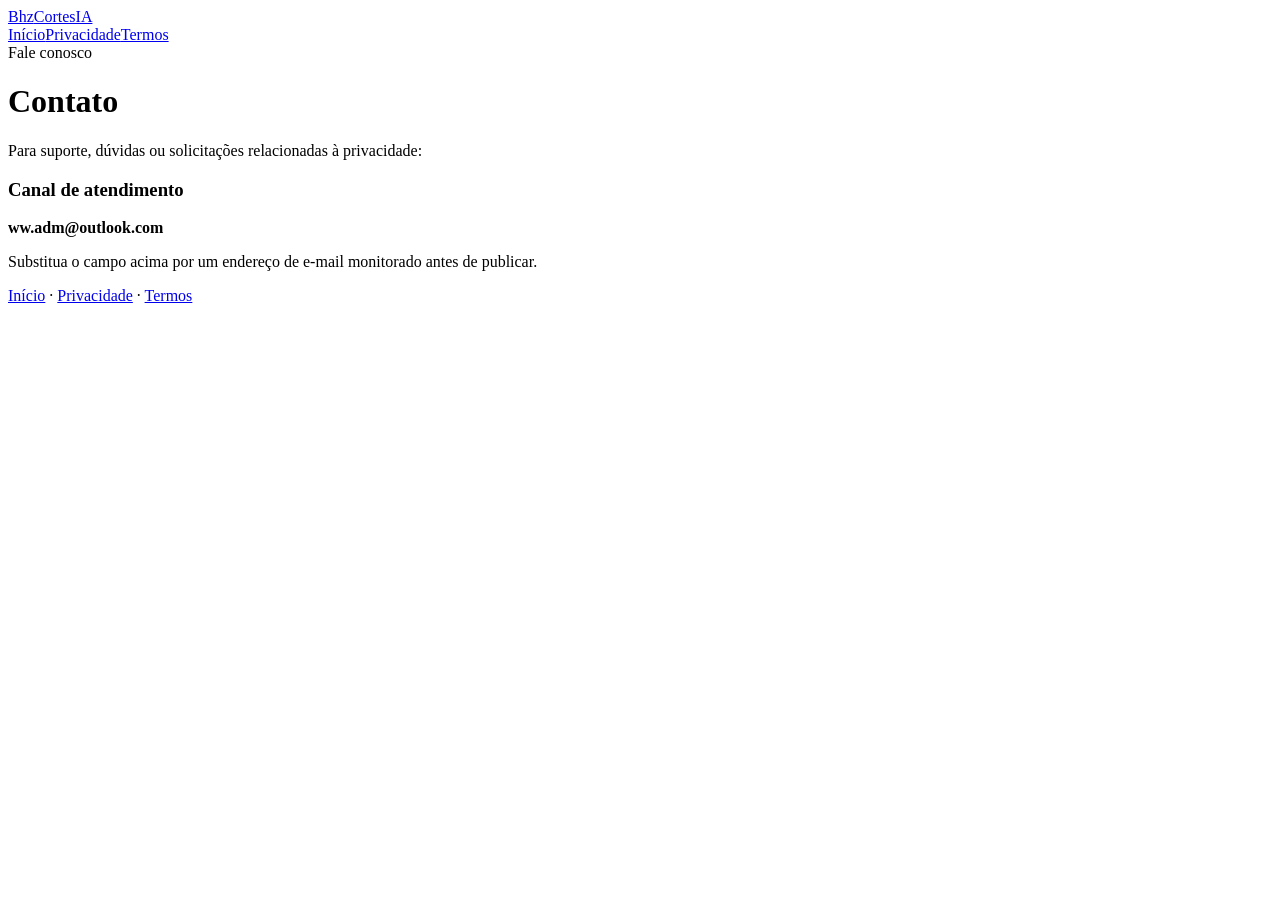
==== contato.html @ cc469c94 "Add files via upload" ====
<!doctype html><html lang="pt-BR"><head><meta charset="utf-8"><meta name="viewport" content="width=device-width,initial-scale=1"><title>Contato — BhzCortesIA</title><link rel="stylesheet" href="assets/style.css"></head><body><header><div class="wrap nav"><a class="brand" href="index.html">Bhz<span>CortesIA</span></a><nav><a href="index.html">Início</a><a href="privacidade.html">Privacidade</a><a href="termos.html">Termos</a></nav></div></header><main class="wrap doc"><div class="eyebrow">Fale conosco</div><h1>Contato</h1><p class="lead">Para suporte, dúvidas ou solicitações relacionadas à privacidade:</p><div class="card"><h3>Canal de atendimento</h3><p><b>ww.adm@outlook.com</b></p></div><p class="muted">Substitua o campo acima por um endereço de e-mail monitorado antes de publicar.</p></main><footer><div class="wrap"><a href="index.html">Início</a> · <a href="privacidade.html">Privacidade</a> · <a href="termos.html">Termos</a></div></footer></body></html>
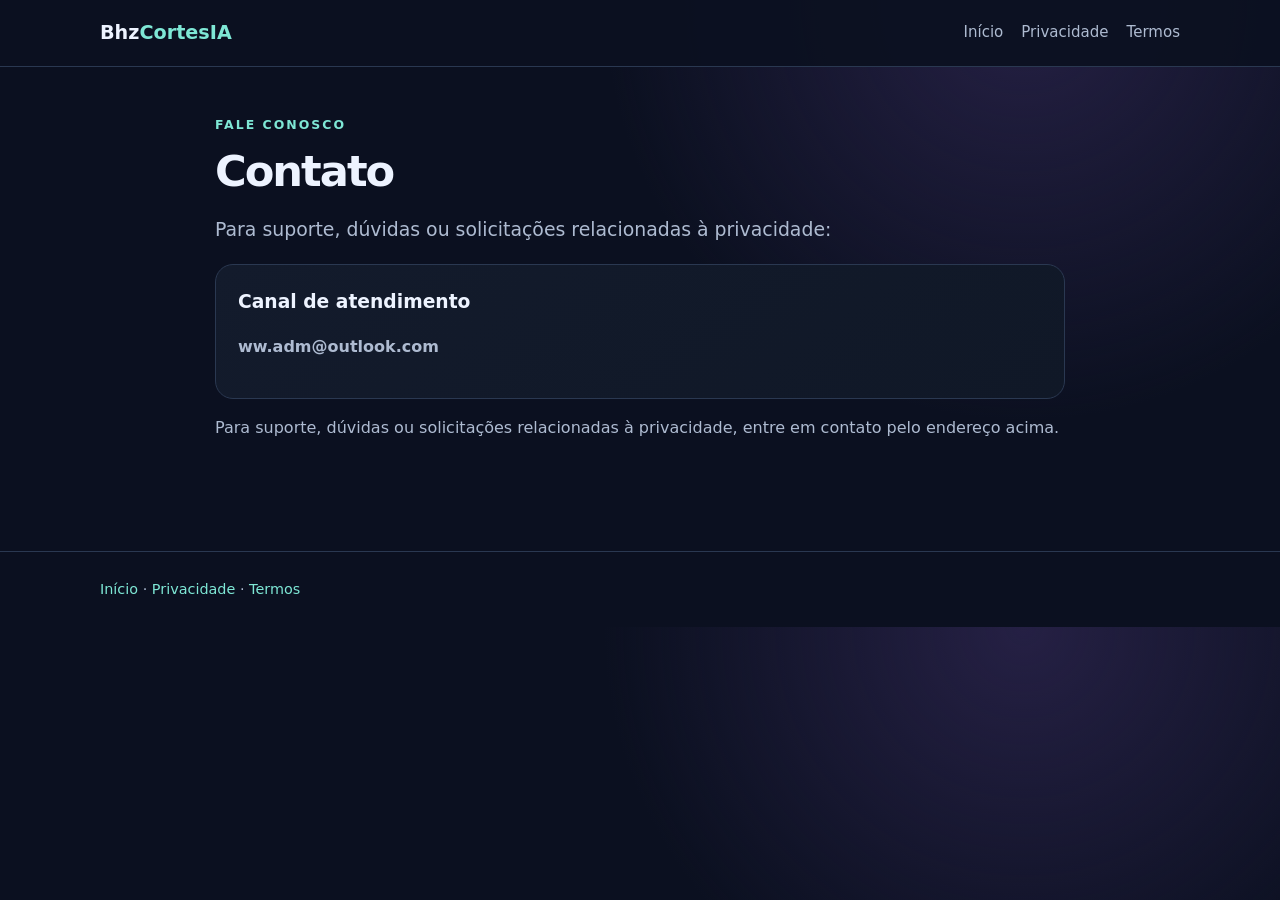
==== commit 6049f445: "Add files via upload" ====
--- a/contato.html
+++ b/contato.html
@@ -1 +1 @@
-<!doctype html><html lang="pt-BR"><head><meta charset="utf-8"><meta name="viewport" content="width=device-width,initial-scale=1"><title>Contato — BhzCortesIA</title><link rel="stylesheet" href="assets/style.css"></head><body><header><div class="wrap nav"><a class="brand" href="index.html">Bhz<span>CortesIA</span></a><nav><a href="index.html">Início</a><a href="privacidade.html">Privacidade</a><a href="termos.html">Termos</a></nav></div></header><main class="wrap doc"><div class="eyebrow">Fale conosco</div><h1>Contato</h1><p class="lead">Para suporte, dúvidas ou solicitações relacionadas à privacidade:</p><div class="card"><h3>Canal de atendimento</h3><p><b>ww.adm@outlook.com</b></p></div><p class="muted">Substitua o campo acima por um endereço de e-mail monitorado antes de publicar.</p></main><footer><div class="wrap"><a href="index.html">Início</a> · <a href="privacidade.html">Privacidade</a> · <a href="termos.html">Termos</a></div></footer></body></html>+<!doctype html><html lang="pt-BR"><head><meta charset="utf-8"><meta name="viewport" content="width=device-width,initial-scale=1"><title>Contato — BhzCortesIA</title><link rel="stylesheet" href="assets/style.css"></head><body><header><div class="wrap nav"><a class="brand" href="index.html">Bhz<span>CortesIA</span></a><nav><a href="index.html">Início</a><a href="privacidade.html">Privacidade</a><a href="termos.html">Termos</a></nav></div></header><main class="wrap doc"><div class="eyebrow">Fale conosco</div><h1>Contato</h1><p class="lead">Para suporte, dúvidas ou solicitações relacionadas à privacidade:</p><div class="card"><h3>Canal de atendimento</h3><p><b>ww.adm@outlook.com</b></p></div><p class="muted">Para suporte, dúvidas ou solicitações relacionadas à privacidade, entre em contato pelo endereço acima.</p></main><footer><div class="wrap"><a href="index.html">Início</a> · <a href="privacidade.html">Privacidade</a> · <a href="termos.html">Termos</a></div></footer></body></html>
--- a/assets/style.css
+++ b/assets/style.css
@@ -0,0 +1,9 @@
+
+:root{--bg:#0b1020;--panel:#131b2c;--text:#edf3ff;--muted:#aebbd1;--accent:#7ee7d5;--accent2:#a78bfa;--line:#2a3851}
+*{box-sizing:border-box}body{margin:0;background:radial-gradient(circle at 80% 0%,#252044 0,transparent 35%),var(--bg);color:var(--text);font:16px/1.65 system-ui,Segoe UI,Arial,sans-serif}
+a{color:var(--accent);text-decoration:none}a:hover{text-decoration:underline}.wrap{width:min(1080px,92%);margin:auto}
+header{border-bottom:1px solid var(--line);background:#0b1020ef;position:sticky;top:0}.nav{display:flex;justify-content:space-between;align-items:center;gap:20px;padding:17px 0}.brand{font-size:1.2rem;font-weight:800;color:var(--text)}.brand span{color:var(--accent)}nav,.links{display:flex;gap:18px;flex-wrap:wrap}nav a{color:var(--muted);font-size:.94rem}
+.hero{padding:78px 0 48px}.eyebrow{color:var(--accent);font-size:.78rem;letter-spacing:2px;font-weight:800;text-transform:uppercase}h1{font-size:clamp(2.4rem,6vw,4.5rem);line-height:1.06;letter-spacing:-2px;margin:14px 0}h2{font-size:1.8rem}h3{margin:0 0 8px}.lead{font-size:1.18rem;color:var(--muted);max-width:780px}
+section{padding:35px 0}.grid{display:grid;grid-template-columns:repeat(auto-fit,minmax(220px,1fr));gap:16px}.card{background:linear-gradient(145deg,var(--panel),#101827);border:1px solid var(--line);border-radius:18px;padding:22px}.card p,.muted{color:var(--muted)}.notice{border-left:3px solid var(--accent2);padding:14px 17px;background:#171b30;border-radius:0 12px 12px 0;color:var(--muted)}
+.doc{max-width:850px;padding:48px 0}.doc h1{font-size:2.7rem}.doc h2{font-size:1.35rem;margin-top:30px}.doc p,.doc li{color:var(--muted)}.updated{color:var(--accent)}footer{border-top:1px solid var(--line);margin-top:45px;padding:26px 0;color:var(--muted);font-size:.9rem}
+@media(max-width:650px){.nav{align-items:flex-start;flex-direction:column}.hero{padding:50px 0 30px}h1{letter-spacing:-1px}}
